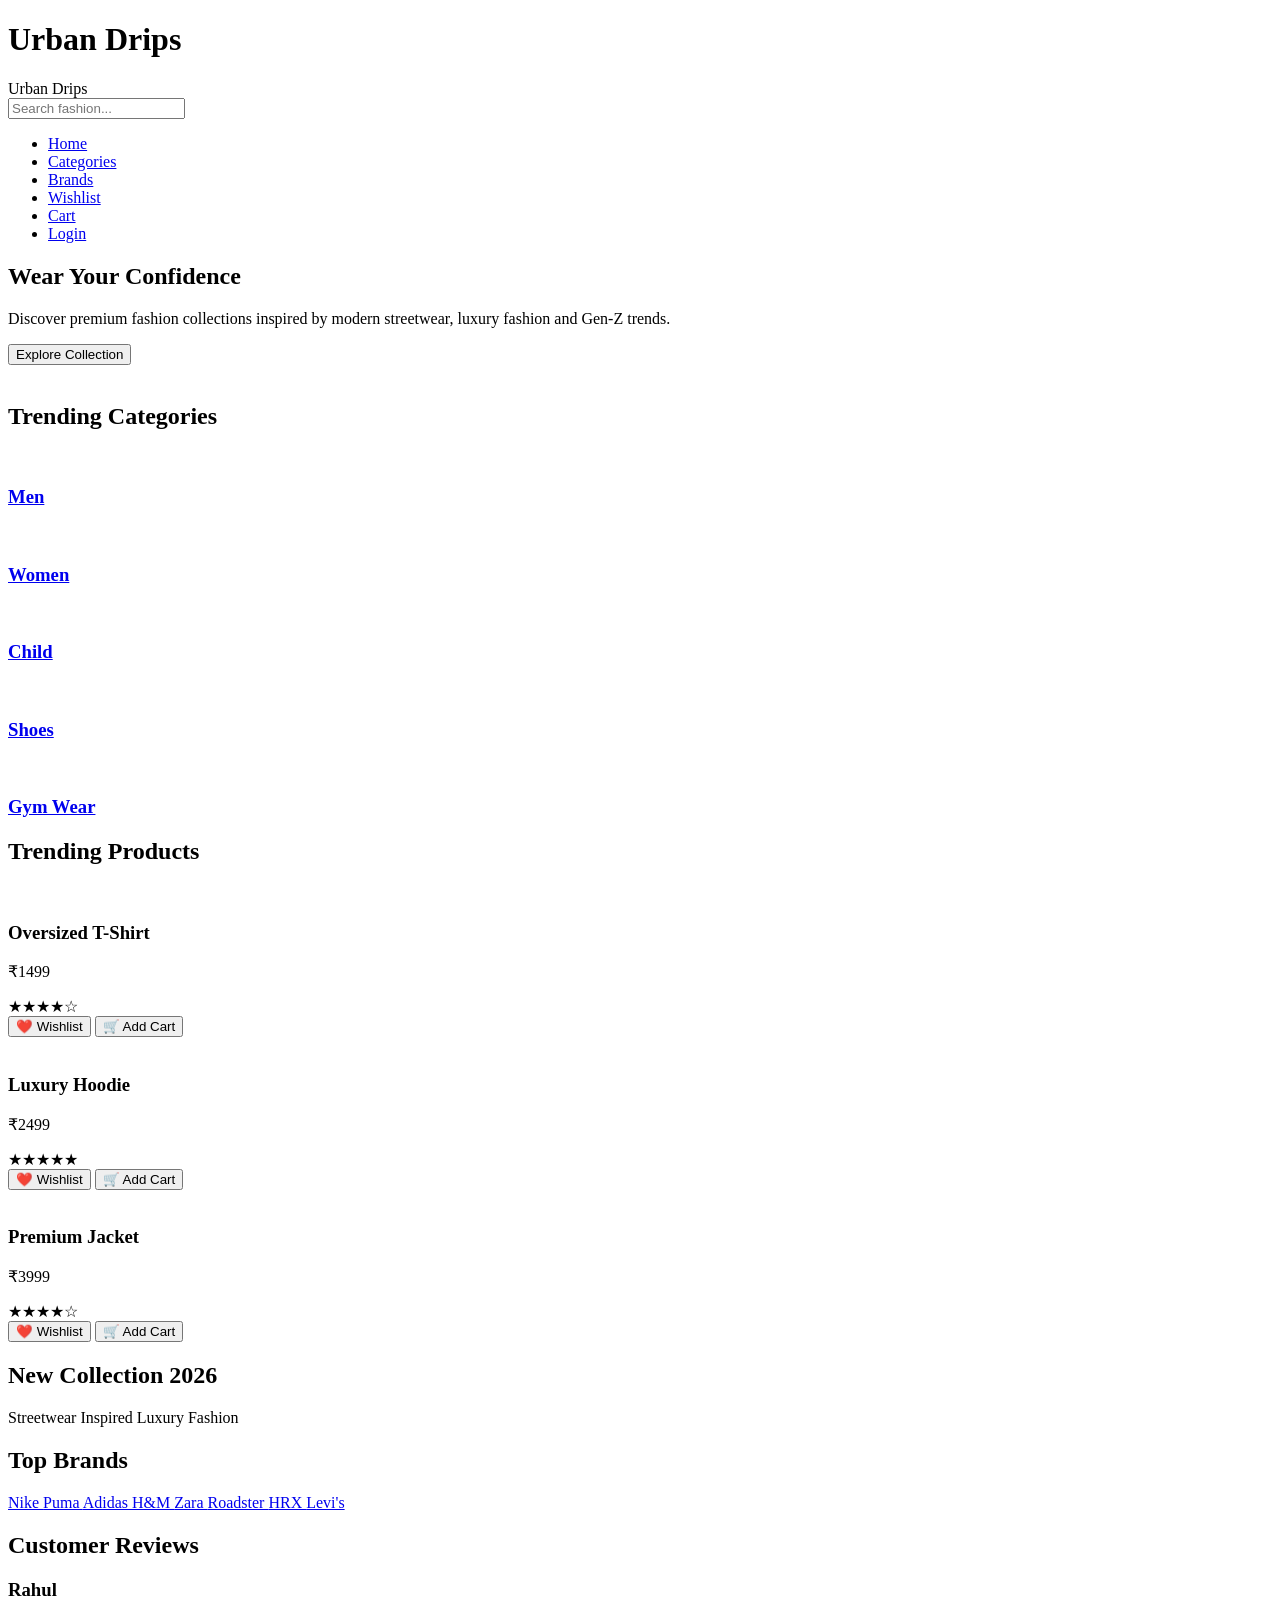
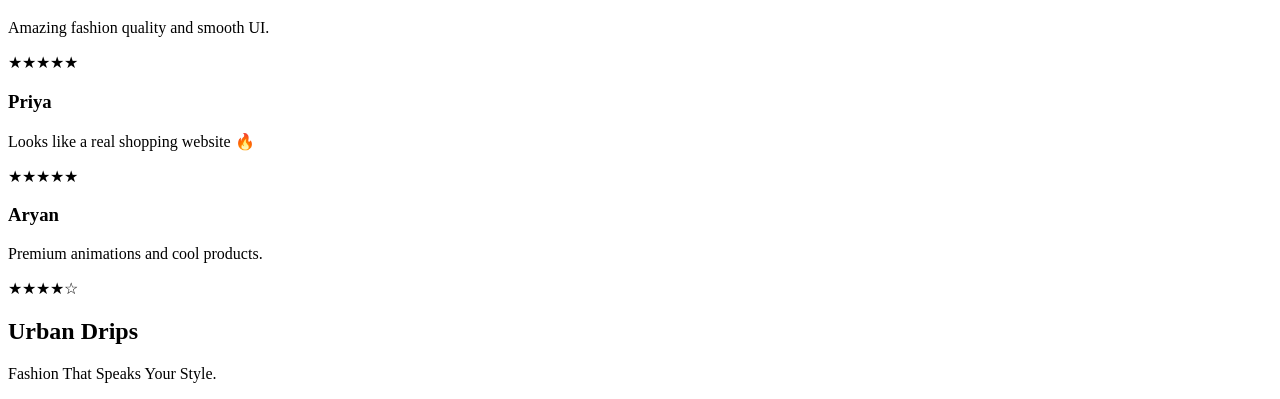
==== index.html @ 789b9b6b "Add files via upload" ====
<!DOCTYPE html>
<html lang="en">

<head>

    <meta charset="UTF-8">
    <meta name="viewport"
        content="width=device-width, initial-scale=1.0">

    <title>Urban Drips</title>

    <!-- CSS -->
    <link rel="stylesheet" href="../ css/style.css">
    <!-- Remix Icons -->
    <link href="https://cdn.jsdelivr.net/npm/remixicon@4.2.0/fonts/remixicon.css"
        rel="stylesheet">

    <!-- AOS -->
    <link href="https://unpkg.com/aos@2.3.4/dist/aos.css"
        rel="stylesheet">

</head>

<body>



    <!-- LOADER -->

    <div class="loader">

        <h1>Urban Drips</h1>

    </div>





    <!-- NAVBAR -->

    <header>

        <nav class="navbar">

            <div class="logo">

                Urban Drips

            </div>



            <!-- SEARCH -->

            <div class="search-box">

                <input type="text"
                    id="searchInput"
                    placeholder="Search fashion...">

                <i class="ri-search-line"></i>

            </div>




            <!-- NAV LINKS -->

            <ul class="nav-links">

                <li><a href="index.html">Home</a></li>

                <li>
                    <a href="categories.html">
                        Categories
                    </a>
                </li>

                <li>
                    <a href="brands.html">
                        Brands
                    </a>
                </li>

                <li>
                    <a href="wishlist.html">
                        Wishlist
                    </a>
                </li>

                <li>
                    <a href="cart.html">
                        Cart
                    </a>
                </li>

                <li>
                    <a href="login.html">
                        Login
                    </a>
                </li>

            </ul>




            <!-- ICONS -->

            <div class="icons">

                <i class="ri-heart-line"></i>

                <i class="ri-shopping-cart-2-line"></i>

                <i class="ri-menu-3-line"
                    id="menuBtn"></i>

            </div>

        </nav>

    </header>






    <!-- HERO SECTION -->

    <section class="hero">

        <div class="hero-left"
            data-aos="fade-right">

            <h1>
                Wear Your
                <span>Confidence</span>
            </h1>

            <p>

                Discover premium fashion collections
                inspired by modern streetwear,
                luxury fashion and Gen-Z trends.

            </p>

            <button>

                Explore Collection

            </button>

        </div>





        <div class="hero-right"
            data-aos="zoom-in">

            <img src="https://images.unsplash.com/photo-1529139574466-a303027c1d8b?q=80&w=1000&auto=format&fit=crop"
                alt="">

        </div>

    </section>







    <!-- CATEGORY SECTION -->

    <section class="categories">

        <h2 data-aos="fade-up">

            Trending Categories

        </h2>



        <div class="category-container">



            <a href="men.html"
                class="category-card"
                data-aos="zoom-in">

                <img src="https://images.unsplash.com/photo-1500648767791-00dcc994a43e?q=80&w=800&auto=format&fit=crop"
                    alt="">

                <h3>Men</h3>

            </a>





            <a href="women.html"
                class="category-card"
                data-aos="zoom-in">

                <img src="https://images.unsplash.com/photo-1515886657613-9f3515b0c78f?q=80&w=800&auto=format&fit=crop"
                    alt="">

                <h3>Women</h3>

            </a>





            <a href="child.html"
                class="category-card"
                data-aos="zoom-in">

                <img src="https://images.unsplash.com/photo-1519238359922-989348752efb?q=80&w=800&auto=format&fit=crop"
                    alt="">

                <h3>Child</h3>

            </a>





            <a href="shoes.html"
                class="category-card"
                data-aos="zoom-in">

                <img src="https://images.unsplash.com/photo-1542291026-7eec264c27ff?q=80&w=800&auto=format&fit=crop"
                    alt="">

                <h3>Shoes</h3>

            </a>





            <a href="gymwear.html"
                class="category-card"
                data-aos="zoom-in">

                <img src="https://images.unsplash.com/photo-1517836357463-d25dfeac3438?q=80&w=800&auto=format&fit=crop"
                    alt="">

                <h3>Gym Wear</h3>

            </a>



        </div>

    </section>








    <!-- PRODUCTS -->

    <section class="products">

        <h2 data-aos="fade-up">

            Trending Products

        </h2>



        <div class="product-container">



            <!-- PRODUCT 1 -->

            <div class="product-card"
                data-aos="fade-up">

                <img src="https://images.unsplash.com/photo-1521572163474-6864f9cf17ab?q=80&w=800&auto=format&fit=crop"
                    alt="">


                <h3>Oversized T-Shirt</h3>

                <p>₹1499</p>

                <div class="rating">

                    ★★★★☆

                </div>


                <div class="product-buttons">

                    <button class="wishlist-btn">

                        ❤️ Wishlist

                    </button>

                    <button class="cart-btn">

                        🛒 Add Cart

                    </button>

                </div>

            </div>







            <!-- PRODUCT 2 -->

            <div class="product-card"
                data-aos="fade-up">

                <img src="https://images.unsplash.com/photo-1541099649105-f69ad21f3246?q=80&w=800&auto=format&fit=crop"
                    alt="">


                <h3>Luxury Hoodie</h3>

                <p>₹2499</p>

                <div class="rating">

                    ★★★★★

                </div>


                <div class="product-buttons">

                    <button class="wishlist-btn">

                        ❤️ Wishlist

                    </button>

                    <button class="cart-btn">

                        🛒 Add Cart

                    </button>

                </div>

            </div>







            <!-- PRODUCT 3 -->

            <div class="product-card"
                data-aos="fade-up">

                <img src="https://images.unsplash.com/photo-1523381210434-271e8be1f52b?q=80&w=800&auto=format&fit=crop"
                    alt="">


                <h3>Premium Jacket</h3>

                <p>₹3999</p>

                <div class="rating">

                    ★★★★☆

                </div>


                <div class="product-buttons">

                    <button class="wishlist-btn">

                        ❤️ Wishlist

                    </button>

                    <button class="cart-btn">

                        🛒 Add Cart

                    </button>

                </div>

            </div>




        </div>

    </section>







    <!-- FASHION BANNER -->

    <section class="fashion-banner">

        <div class="overlay"></div>

        <div class="banner-content"
            data-aos="zoom-in">

            <h1>

                New Collection 2026

            </h1>

            <p>

                Streetwear Inspired Luxury Fashion

            </p>

           

        </div>

    </section>








    <!-- BRANDS -->

    <section class="brands">

        <h2 data-aos="fade-up">

            Top Brands

        </h2>


        <div class="brand-container">

            <a href="https://www.nike.com/in/"
                target="_blank"
                class="brand-card">
        
                Nike
        
            </a>
        
        
        
            <a href="https://in.puma.com/in/en"
                target="_blank"
                class="brand-card">
        
                Puma
        
            </a>
        
        
        
            <a href="https://www.adidas.co.in/"
                target="_blank"
                class="brand-card">
        
                Adidas
        
            </a>
        
        
        
            <a href="https://www2.hm.com/en_in/index.html"
                target="_blank"
                class="brand-card">
        
                H&M
        
            </a>
        
        
        
            <a href="https://www.zara.com/in/"
                target="_blank"
                class="brand-card">
        
                Zara
        
            </a>
        
        
        
            <a href="https://www.roadster.com/"
                target="_blank"
                class="brand-card">
        
                Roadster
        
            </a>
        
        
        
            <a href="https://www.hrxbrand.com/"
                target="_blank"
                class="brand-card">
        
                HRX
        
            </a>
        
        
        
            <a href="https://levi.in/"
                target="_blank"
                class="brand-card">
        
                Levi's
        
            </a>
        
        </div>
    </section>








    <!-- REVIEW SECTION -->

    <section class="reviews">

        <h2 data-aos="fade-up">

            Customer Reviews

        </h2>



        <div class="review-container">



            <div class="review-card">

                <h3>Rahul</h3>

                <p>

                    Amazing fashion quality and smooth UI.

                </p>

                <div class="rating">

                    ★★★★★

                </div>

            </div>





            <div class="review-card">

                <h3>Priya</h3>

                <p>

                    Looks like a real shopping website 🔥

                </p>

                <div class="rating">

                    ★★★★★

                </div>

            </div>





            <div class="review-card">

                <h3>Aryan</h3>

                <p>

                    Premium animations and cool products.

                </p>

                <div class="rating">

                    ★★★★☆

                </div>

            </div>



        </div>

    </section>








    <!-- FOOTER -->

    <footer>

        <h2>

            Urban Drips

        </h2>


        <p>

            Fashion That Speaks Your Style.

        </p>


        <div class="social-icons">

            <i class="ri-instagram-line"></i>

            <i class="ri-facebook-circle-line"></i>

            <i class="ri-twitter-x-line"></i>

        </div>

    </footer>








    <!-- JS -->

    <script src="../js/script.js"></script>



    <!-- AOS -->

    <script src="https://unpkg.com/aos@2.3.4/dist/aos.js"></script>

    <script>

        AOS.init({

            duration: 1000,
            once: true

        });

    </script>


</body>

</html>
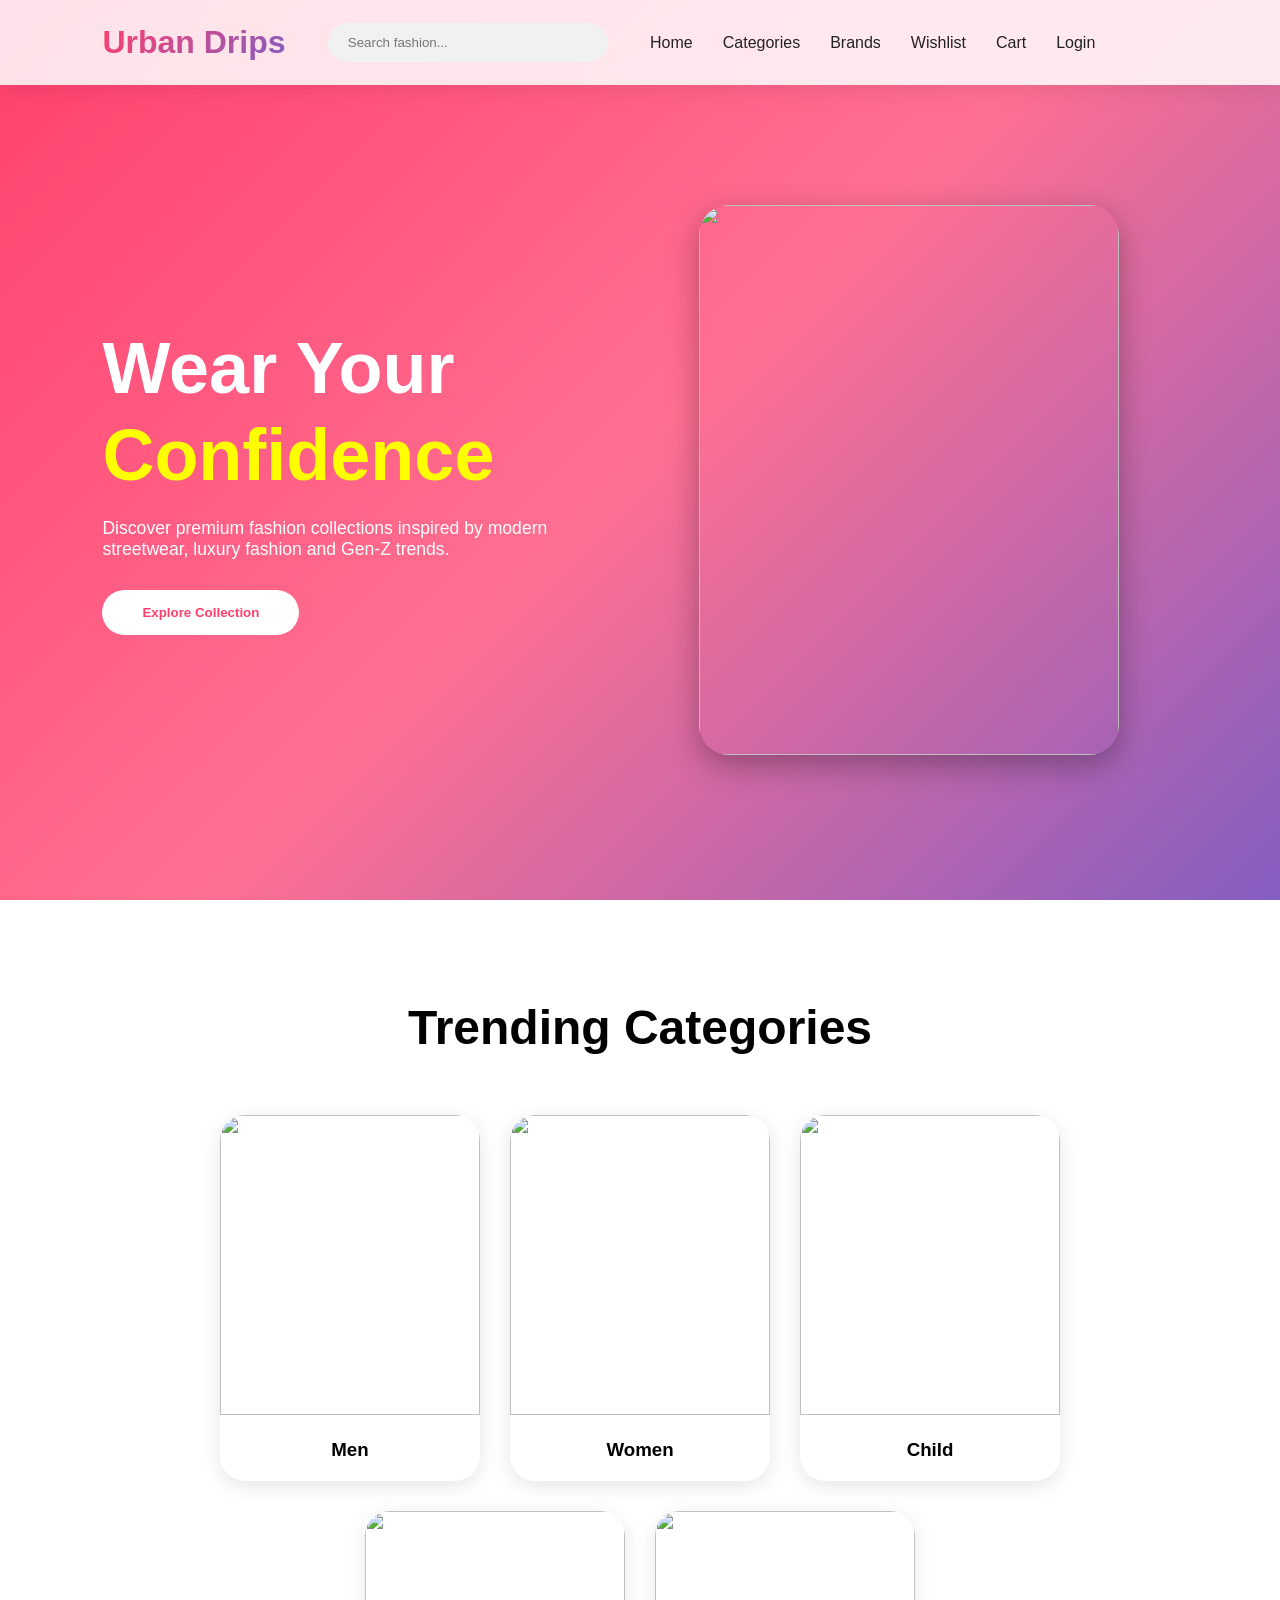
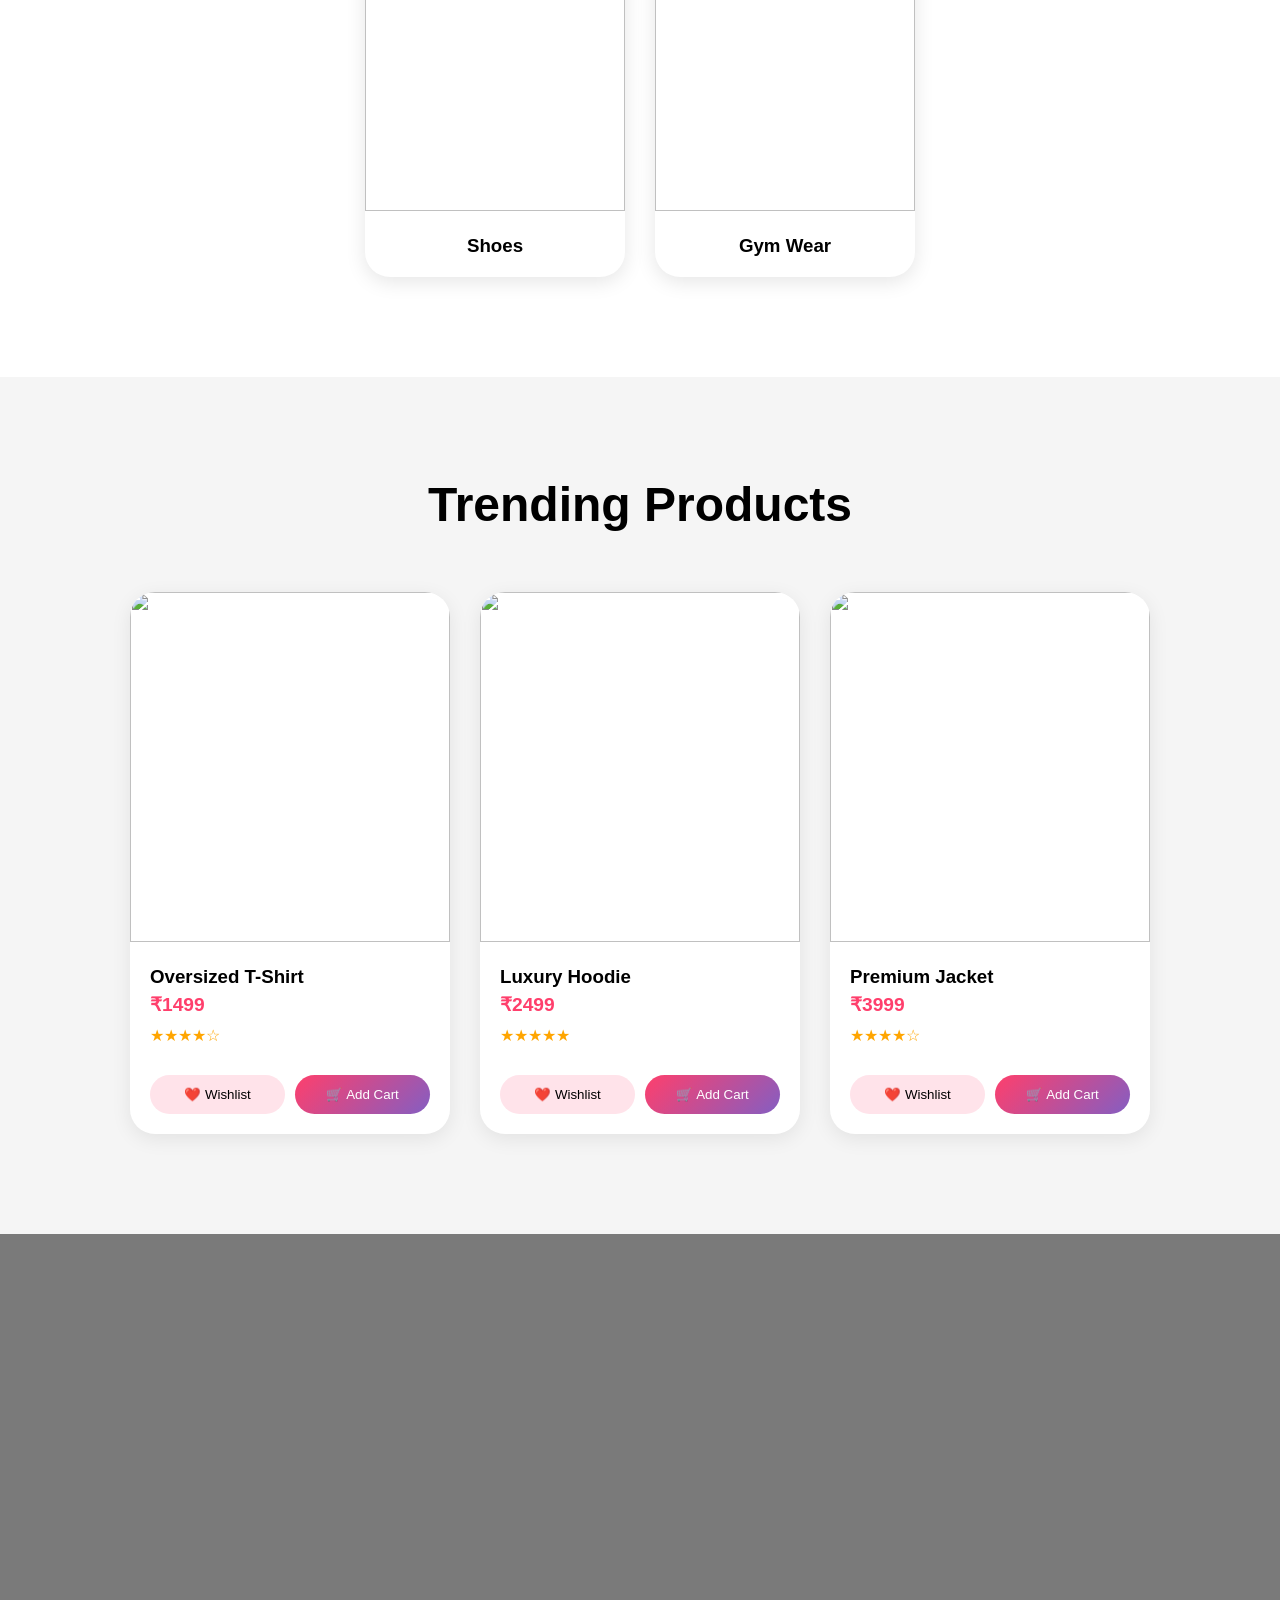
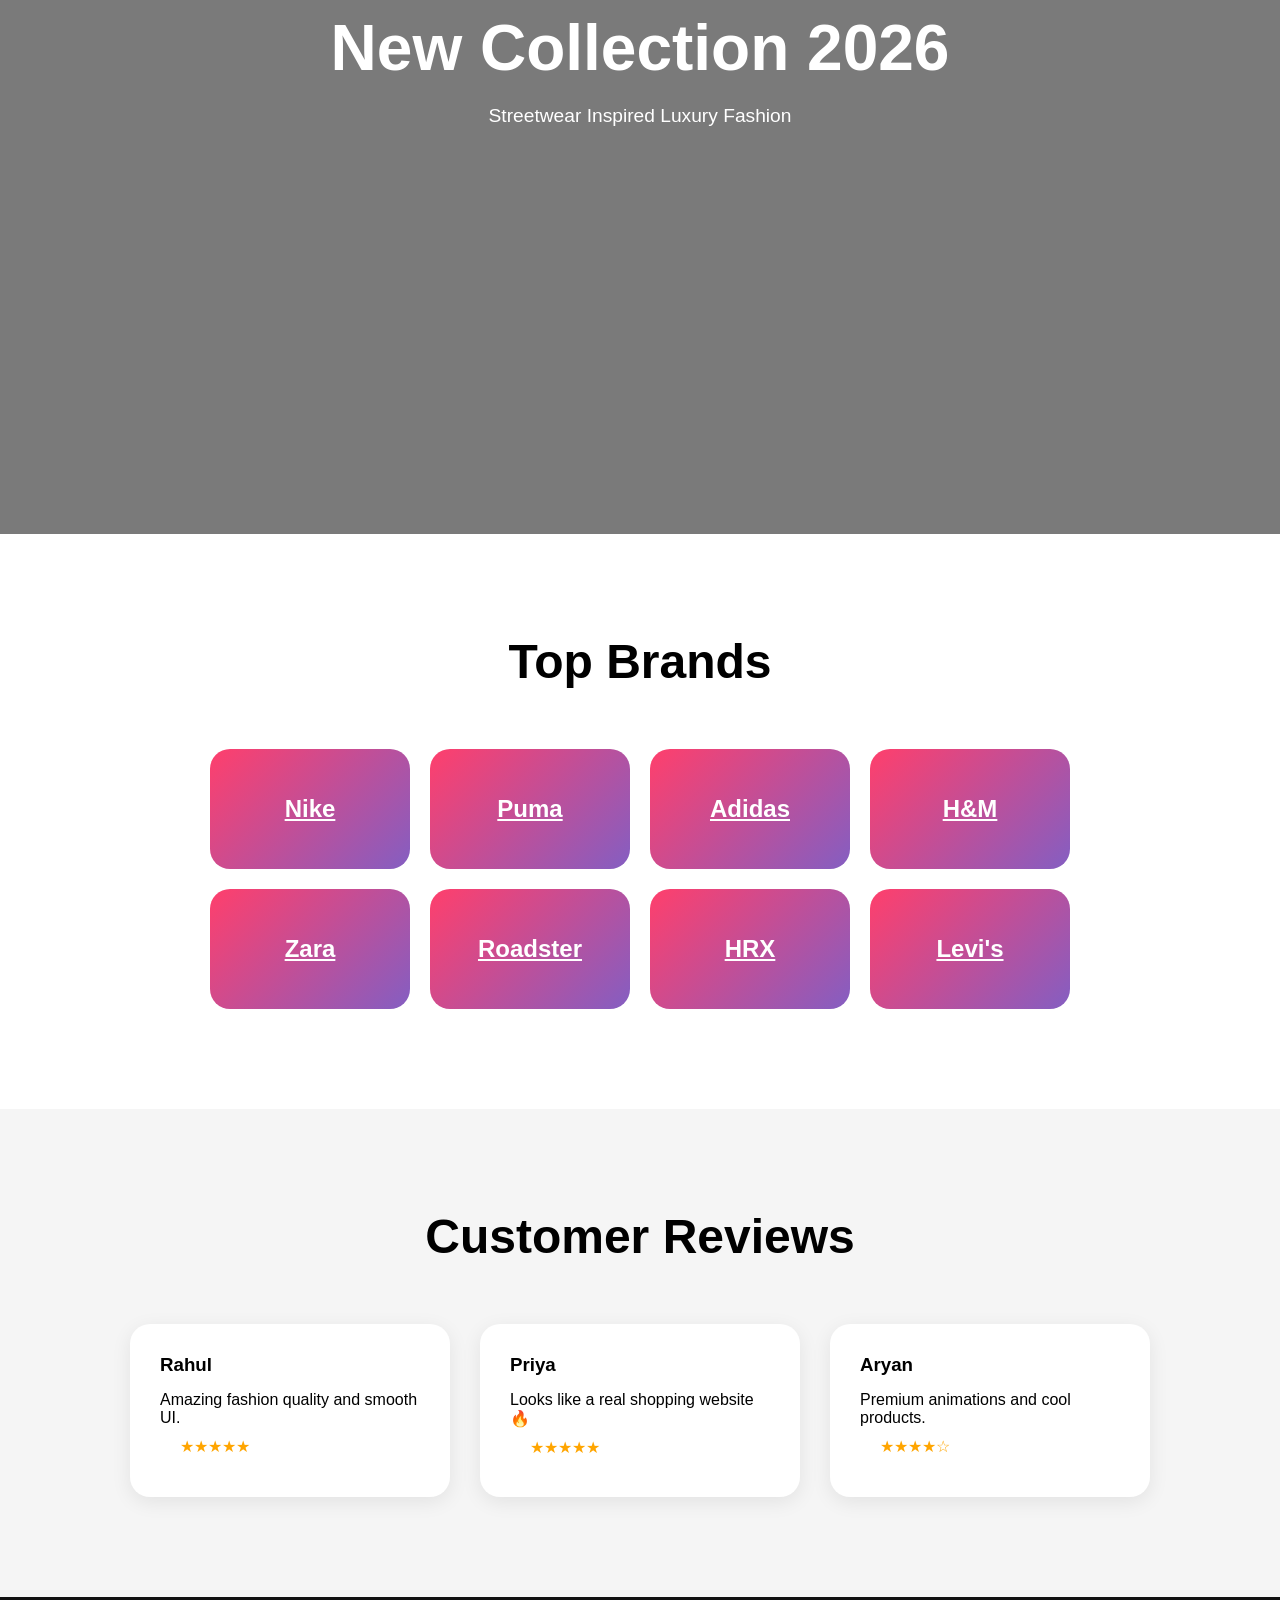
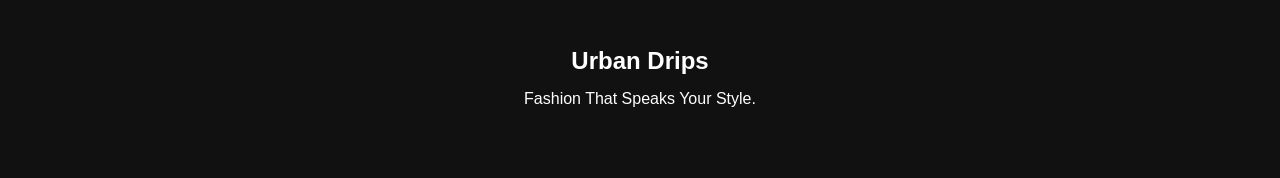
==== commit a556c637: "Update index.html" ====
--- a/index.html
+++ b/index.html
@@ -10,7 +10,7 @@
     <title>Urban Drips</title>
 
     <!-- CSS -->
-    <link rel="stylesheet" href="../ css/style.css">
+    <link rel="stylesheet" href="style.css">
     <!-- Remix Icons -->
     <link href="https://cdn.jsdelivr.net/npm/remixicon@4.2.0/fonts/remixicon.css"
         rel="stylesheet">
@@ -719,4 +719,4 @@
 
 </body>
 
-</html>+</html>
--- a/style.css
+++ b/style.css
@@ -0,0 +1,836 @@
+/* GOOGLE FONT */
+
+@import url('https://fonts.googleapis.com/css2?family=Poppins:wght@300;400;500;600;700&display=swap');
+
+
+
+/* GLOBAL */
+
+*{
+    margin: 0;
+    padding: 0;
+    box-sizing: border-box;
+    font-family: 'Poppins', sans-serif;
+}
+
+html{
+    scroll-behavior: smooth;
+}
+
+body{
+    background: #f5f5f5;
+    overflow-x: hidden;
+}
+
+
+
+/* LOADER */
+
+.loader{
+    position: fixed;
+    width: 100%;
+    height: 100vh;
+
+    background: linear-gradient(
+        135deg,
+        #ff3f6c,
+        #ff6f91,
+        #845ec2
+    );
+
+    display: flex;
+    justify-content: center;
+    align-items: center;
+
+    z-index: 9999;
+
+    animation: loaderHide 3s forwards;
+}
+
+.loader h1{
+    color: white;
+    font-size: 4rem;
+    letter-spacing: 5px;
+}
+
+@keyframes loaderHide{
+
+    0%{
+        opacity: 1;
+    }
+
+    100%{
+        opacity: 0;
+        visibility: hidden;
+    }
+
+}
+
+
+
+
+
+/* NAVBAR */
+
+.navbar{
+    width: 100%;
+    height: 85px;
+
+    position: fixed;
+    top: 0;
+    z-index: 1000;
+
+    display: flex;
+    justify-content: space-between;
+    align-items: center;
+
+    padding: 0 8%;
+
+    background: rgba(255,255,255,0.85);
+
+    backdrop-filter: blur(10px);
+
+    box-shadow: 0 5px 20px rgba(0,0,0,0.08);
+}
+
+.logo{
+    font-size: 2rem;
+    font-weight: 700;
+
+    background: linear-gradient(
+        135deg,
+        #ff3f6c,
+        #845ec2
+    );
+
+    -webkit-background-clip: text;
+    -webkit-text-fill-color: transparent;
+}
+
+.nav-links{
+    display: flex;
+    gap: 30px;
+
+    list-style: none;
+}
+
+.nav-links a{
+    text-decoration: none;
+    color: #222;
+
+    font-weight: 500;
+
+    transition: 0.3s;
+}
+
+.nav-links a:hover{
+    color: #ff3f6c;
+}
+
+
+
+/* SEARCH BOX */
+
+.search-box{
+    position: relative;
+}
+
+.search-box input{
+    width: 280px;
+
+    padding: 12px 45px 12px 20px;
+
+    border: none;
+    outline: none;
+
+    border-radius: 40px;
+
+    background: #f1f1f1;
+
+    transition: 0.4s;
+}
+
+.search-box input:focus{
+    width: 330px;
+
+    box-shadow: 0 5px 20px rgba(255,63,108,0.3);
+}
+
+.search-box i{
+    position: absolute;
+    right: 18px;
+    top: 12px;
+
+    color: #555;
+}
+
+
+
+/* ICONS */
+
+.icons{
+    display: flex;
+    gap: 20px;
+
+    font-size: 1.4rem;
+
+    cursor: pointer;
+}
+
+.icons i{
+    transition: 0.3s;
+}
+
+.icons i:hover{
+    color: #ff3f6c;
+    transform: scale(1.1);
+}
+
+
+
+/* HERO SECTION */
+
+.hero{
+    width: 100%;
+    min-height: 100vh;
+
+    display: flex;
+    justify-content: center;
+    align-items: center;
+
+    padding: 140px 8% 80px;
+
+    background: linear-gradient(
+        135deg,
+        #ff3f6c,
+        #ff6f91,
+        #845ec2
+    );
+
+    color: white;
+}
+
+.hero-left{
+    flex: 1;
+}
+
+.hero-left h1{
+    font-size: 4.5rem;
+    line-height: 1.2;
+
+    margin-bottom: 20px;
+}
+
+.hero-left span{
+    color: yellow;
+}
+
+.hero-left p{
+    font-size: 1.1rem;
+
+    max-width: 500px;
+
+    margin-bottom: 30px;
+}
+
+.hero-left button{
+    padding: 15px 40px;
+
+    border: none;
+
+    border-radius: 40px;
+
+    background: white;
+
+    color: #ff3f6c;
+
+    font-weight: 600;
+
+    cursor: pointer;
+
+    transition: 0.4s;
+}
+
+.hero-left button:hover{
+    transform: scale(1.05);
+}
+
+.hero-right{
+    flex: 1;
+
+    display: flex;
+    justify-content: center;
+}
+
+.hero-right img{
+    width: 420px;
+    height: 550px;
+
+    object-fit: cover;
+
+    border-radius: 30px;
+
+    box-shadow: 0 10px 30px rgba(0,0,0,0.3);
+}
+
+
+
+/* PAGE HERO */
+
+.page-hero{
+    width: 100%;
+    height: 300px;
+
+    background: linear-gradient(
+        135deg,
+        #ff3f6c,
+        #845ec2
+    );
+
+    display: flex;
+    justify-content: center;
+    align-items: center;
+
+    color: white;
+
+    margin-top: 80px;
+}
+
+.page-hero h1{
+    font-size: 4rem;
+}
+
+
+
+/* CATEGORY SECTION */
+
+.categories{
+    padding: 100px 8%;
+
+    background: white;
+}
+
+.categories h2{
+    text-align: center;
+
+    font-size: 3rem;
+
+    margin-bottom: 60px;
+}
+
+.category-container{
+    display: flex;
+    justify-content: center;
+    gap: 30px;
+
+    flex-wrap: wrap;
+}
+
+.category-card{
+    width: 260px;
+
+    background: white;
+
+    border-radius: 25px;
+
+    overflow: hidden;
+
+    text-decoration: none;
+    color: black;
+
+    box-shadow: 0 5px 20px rgba(0,0,0,0.1);
+
+    transition: 0.4s;
+}
+
+.category-card:hover{
+    transform: translateY(-10px);
+}
+
+.category-card img{
+    width: 100%;
+    height: 300px;
+
+    object-fit: cover;
+}
+
+.category-card h3{
+    text-align: center;
+
+    padding: 20px;
+}
+
+
+
+/* PRODUCTS */
+
+.products{
+    padding: 100px 8%;
+
+    background: #f5f5f5;
+}
+
+.products h2{
+    text-align: center;
+
+    font-size: 3rem;
+
+    margin-bottom: 60px;
+}
+
+.product-container{
+    display: flex;
+    justify-content: center;
+    gap: 30px;
+
+    flex-wrap: wrap;
+}
+
+.product-card{
+    width: 320px;
+
+    background: white;
+
+    border-radius: 25px;
+
+    overflow: hidden;
+
+    box-shadow: 0 5px 20px rgba(0,0,0,0.08);
+
+    transition: 0.4s;
+}
+
+.product-card:hover{
+    transform: translateY(-10px);
+}
+
+.product-card img{
+    width: 100%;
+    height: 350px;
+
+    object-fit: cover;
+}
+
+.product-card h3{
+    padding: 20px 20px 5px;
+}
+
+.product-card p{
+    padding: 0 20px;
+
+    color: #ff3f6c;
+
+    font-size: 1.2rem;
+    font-weight: 600;
+}
+
+.rating{
+    padding: 10px 20px;
+
+    color: orange;
+}
+
+.product-buttons{
+    display: flex;
+    gap: 10px;
+
+    padding: 20px;
+}
+
+.product-buttons button{
+    flex: 1;
+
+    padding: 12px;
+
+    border: none;
+
+    border-radius: 30px;
+
+    cursor: pointer;
+
+    transition: 0.4s;
+}
+
+.wishlist-btn{
+    background: #ffe3ea;
+}
+
+.cart-btn{
+    background: linear-gradient(
+        135deg,
+        #ff3f6c,
+        #845ec2
+    );
+
+    color: white;
+}
+
+.product-buttons button:hover{
+    transform: scale(1.03);
+}
+
+
+
+/* FASHION BANNER */
+
+.fashion-banner{
+    width: 100%;
+    height: 100vh;
+
+    background: url('https://images.unsplash.com/photo-1496747611176-843222e1e57c?q=80&w=1400&auto=format&fit=crop');
+
+    background-size: cover;
+    background-position: center;
+
+    position: relative;
+
+    display: flex;
+    justify-content: center;
+    align-items: center;
+}
+
+.overlay{
+    position: absolute;
+
+    width: 100%;
+    height: 100%;
+
+    background: rgba(0,0,0,0.5);
+}
+
+.banner-content{
+    position: relative;
+    z-index: 2;
+
+    color: white;
+    text-align: center;
+}
+
+.banner-content h1{
+    font-size: 4rem;
+
+    margin-bottom: 20px;
+}
+
+.banner-content p{
+    font-size: 1.2rem;
+
+    margin-bottom: 30px;
+}
+
+.banner-content button{
+    padding: 15px 40px;
+
+    border: none;
+
+    border-radius: 40px;
+
+    background: #ff3f6c;
+
+    color: white;
+
+    cursor: pointer;
+}
+
+
+
+/* BRANDS */
+
+.brands{
+    padding: 100px 8%;
+
+    background: white;
+}
+
+.brands h2{
+    text-align: center;
+
+    font-size: 3rem;
+
+    margin-bottom: 60px;
+}
+
+.brand-container{
+    display: flex;
+    justify-content: center;
+    gap: 20px;
+
+    flex-wrap: wrap;
+}
+
+.brand-card{
+    width: 200px;
+    height: 120px;
+
+    display: flex;
+    justify-content: center;
+    align-items: center;
+
+    border-radius: 20px;
+
+    background: linear-gradient(
+        135deg,
+        #ff3f6c,
+        #845ec2
+    );
+
+    color: white;
+
+    font-size: 1.5rem;
+    font-weight: 600;
+
+    transition: 0.4s;
+}
+
+.brand-card:hover{
+    transform: scale(1.05);
+}
+
+
+
+/* REVIEWS */
+
+.reviews{
+    padding: 100px 8%;
+
+    background: #f5f5f5;
+}
+
+.reviews h2{
+    text-align: center;
+
+    font-size: 3rem;
+
+    margin-bottom: 60px;
+}
+
+.review-container{
+    display: flex;
+    justify-content: center;
+    gap: 30px;
+
+    flex-wrap: wrap;
+}
+
+.review-card{
+    width: 320px;
+
+    background: white;
+
+    padding: 30px;
+
+    border-radius: 20px;
+
+    box-shadow: 0 5px 20px rgba(0,0,0,0.08);
+}
+
+.review-card h3{
+    margin-bottom: 15px;
+}
+
+
+
+/* LOGIN */
+
+.login-section{
+    width: 100%;
+    min-height: 100vh;
+
+    display: flex;
+    justify-content: center;
+    align-items: center;
+
+    background: linear-gradient(
+        135deg,
+        #ff3f6c,
+        #845ec2
+    );
+}
+
+.login-box{
+    width: 400px;
+
+    background: rgba(255,255,255,0.2);
+
+    backdrop-filter: blur(20px);
+
+    padding: 40px;
+
+    border-radius: 25px;
+
+    color: white;
+}
+
+.login-box h2{
+    text-align: center;
+
+    margin-bottom: 30px;
+}
+
+.login-box form{
+    display: flex;
+    flex-direction: column;
+}
+
+.login-box input{
+    margin-bottom: 20px;
+
+    padding: 15px;
+
+    border: none;
+    outline: none;
+
+    border-radius: 10px;
+}
+
+.login-box button{
+    padding: 15px;
+
+    border: none;
+
+    border-radius: 30px;
+
+    background: white;
+
+    color: #ff3f6c;
+
+    font-weight: 600;
+
+    cursor: pointer;
+}
+
+#message{
+    margin-top: 20px;
+    text-align: center;
+}
+
+
+
+/* WISHLIST & CART */
+
+.wishlist-page,
+.cart-page{
+    padding: 100px 8%;
+
+    text-align: center;
+}
+
+
+
+/* FOOTER */
+
+footer{
+    padding: 50px 8%;
+
+    background: #111;
+
+    color: white;
+
+    text-align: center;
+}
+
+footer h2{
+    margin-bottom: 15px;
+}
+
+.social-icons{
+    margin-top: 20px;
+
+    display: flex;
+    justify-content: center;
+    gap: 20px;
+
+    font-size: 1.5rem;
+}
+
+.social-icons i{
+    cursor: pointer;
+    transition: 0.3s;
+}
+
+.social-icons i:hover{
+    color: #ff3f6c;
+}
+
+
+
+/* DARK MODE */
+
+.dark-mode{
+    background: #111;
+    color: white;
+}
+
+.dark-mode .navbar{
+    background: rgba(0,0,0,0.9);
+}
+
+.dark-mode .product-card,
+.dark-mode .review-card,
+.dark-mode .category-card{
+    background: #1f1f1f;
+    color: white;
+}
+
+
+
+/* RESPONSIVE */
+
+@media(max-width: 992px){
+
+    .hero{
+        flex-direction: column;
+        text-align: center;
+    }
+
+    .hero-left{
+        margin-bottom: 50px;
+    }
+
+    .hero-left h1{
+        font-size: 3rem;
+    }
+
+    .hero-right img{
+        width: 100%;
+        max-width: 400px;
+    }
+
+    .nav-links{
+        display: none;
+    }
+
+    .search-box{
+        display: none;
+    }
+
+}
+
+
+
+@media(max-width: 600px){
+
+    .hero-left h1{
+        font-size: 2.5rem;
+    }
+
+    .categories h2,
+    .products h2,
+    .brands h2,
+    .reviews h2{
+        font-size: 2rem;
+    }
+
+    .banner-content h1{
+        font-size: 2.5rem;
+    }
+
+    .page-hero h1{
+        font-size: 2.5rem;
+    }
+
+    .login-box{
+        width: 90%;
+    }
+
+}
